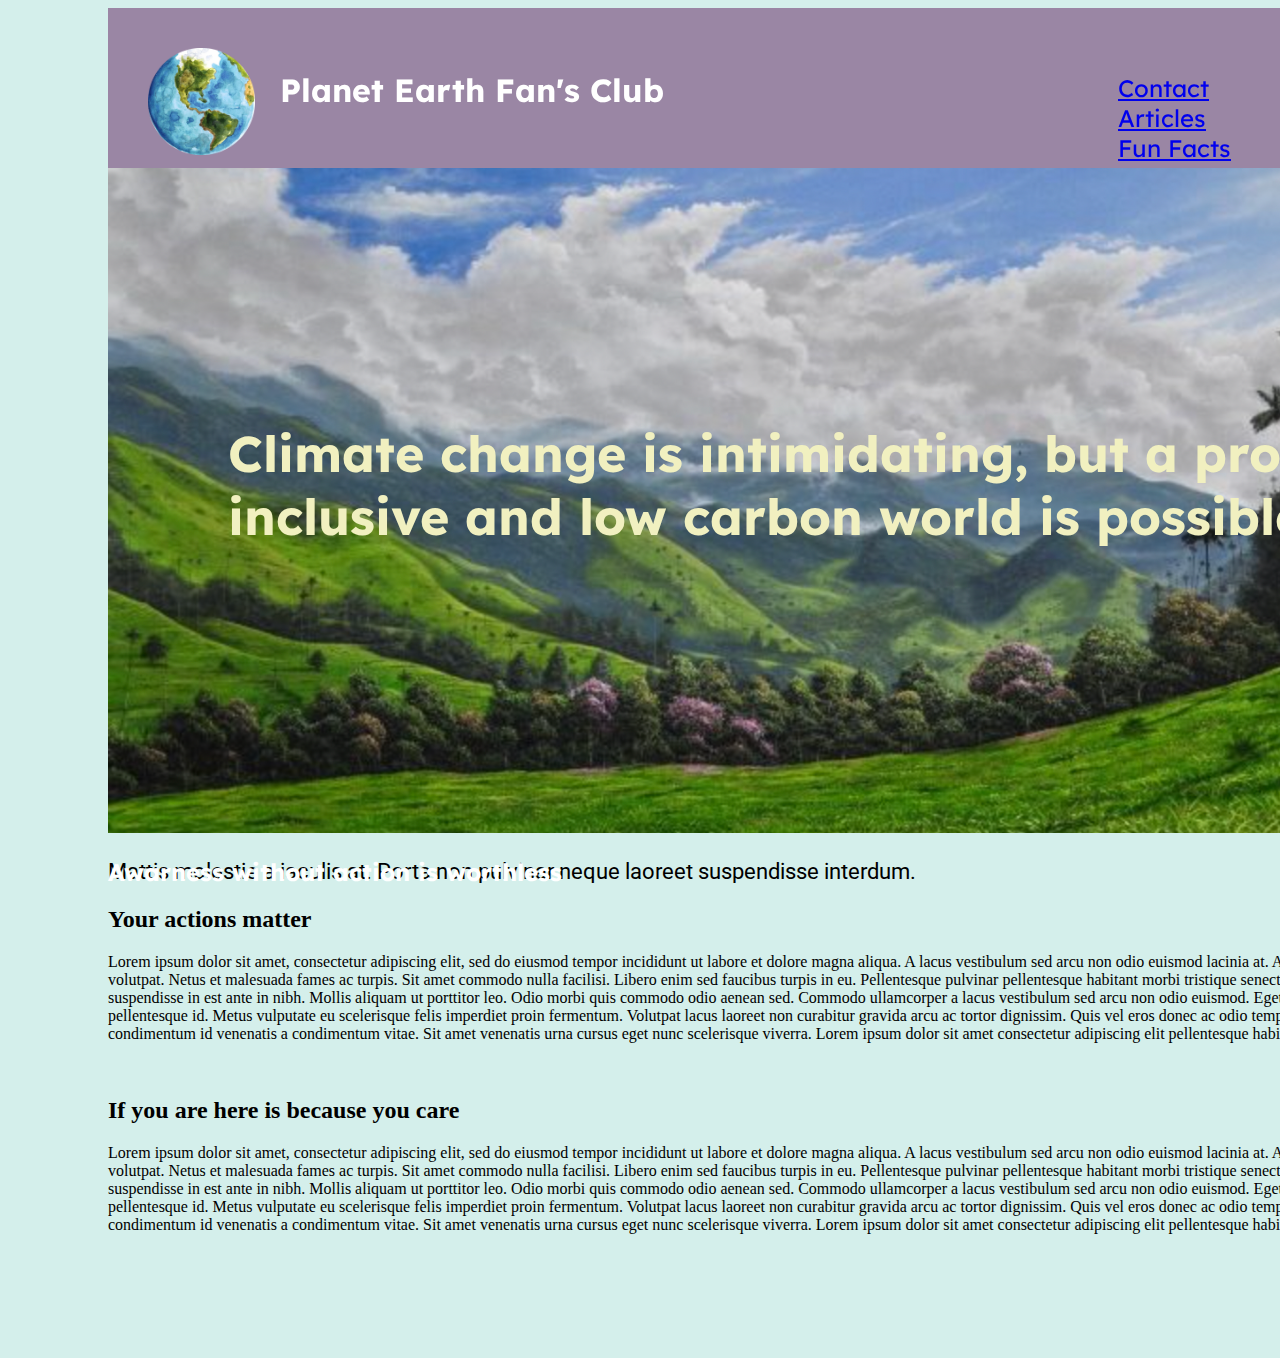
==== index.html @ 74fe75bf "4 paginas con con texto e imagenes. Tambien css pero falta terminar la pag de inicio" ====
<!DOCTYPE html>
<html lang="en">
<head>
    <meta charset="UTF-8">
    <meta http-equiv="X-UA-Compatible" content="IE=edge">
    <meta name="viewport" content="width=device-width, initial-scale=1.0">
    <link rel="stylesheet" href="style.css">
    <link rel="preconnect" href="https://fonts.googleapis.com">
<link rel="preconnect" href="https://fonts.gstatic.com" crossorigin>
<link href="https://fonts.googleapis.com/css2?family=Lexend+Deca:wght@200;400;700&family=Roboto:wght@300&display=swap" rel="stylesheet">

    <title>Take Care of Mother Earth</title>
</head>
<body class="container">
<div class="top-page">
   <a href="index.html"> <img src="planet-icon.png" class="earthicon"></a>
    <h1 class="maintittle">Planet Earth Fan's Club</h1>
    <nav class="navbar">
        <ul>
            <li><a href="form-page.html">Contact</a></li>
            <li><a href="link-page.html">Articles</a></li>
            <li><a href="img-page.html">Fun Facts</a></li>
        </ul>
    </nav>
</div>
<div class="heroImg">
    <img src="vallecocora.png" class="vallecocora">
    <h1>Climate change is intimidating, but a prosperous, inclusive and low carbon world is possible</h1>
    <h2>Awarness without action is worthless</h2>
    <p>Mattis molestie a iaculis at. Porta non pulvinar neque laoreet suspendisse interdum. </p>
</div>
<section>
    <h2>Your actions matter</h2>
    <p>Lorem ipsum dolor sit amet, consectetur adipiscing elit, sed do eiusmod tempor incididunt ut labore et dolore magna aliqua. A lacus vestibulum sed arcu non odio euismod lacinia at. At quis risus sed vulputate odio ut enim blandit volutpat. Netus et malesuada fames ac turpis. Sit amet commodo nulla facilisi. Libero enim sed faucibus turpis in eu. Pellentesque pulvinar pellentesque habitant morbi tristique senectus et netus et. Pretium quam vulputate dignissim suspendisse in est ante in nibh. Mollis aliquam ut porttitor leo. Odio morbi quis commodo odio aenean sed. Commodo ullamcorper a lacus vestibulum sed arcu non odio euismod. Eget duis at tellus at urna condimentum mattis pellentesque id. Metus vulputate eu scelerisque felis imperdiet proin fermentum. Volutpat lacus laoreet non curabitur gravida arcu ac tortor dignissim. Quis vel eros donec ac odio tempor orci dapibus ultrices. Proin nibh nisl condimentum id venenatis a condimentum vitae. Sit amet venenatis urna cursus eget nunc scelerisque viverra. Lorem ipsum dolor sit amet consectetur adipiscing elit pellentesque habitant.</p>
    <br>
    <h2>If you are here is because you care</h2>
    <p>Lorem ipsum dolor sit amet, consectetur adipiscing elit, sed do eiusmod tempor incididunt ut labore et dolore magna aliqua. A lacus vestibulum sed arcu non odio euismod lacinia at. At quis risus sed vulputate odio ut enim blandit volutpat. Netus et malesuada fames ac turpis. Sit amet commodo nulla facilisi. Libero enim sed faucibus turpis in eu. Pellentesque pulvinar pellentesque habitant morbi tristique senectus et netus et. Pretium quam vulputate dignissim suspendisse in est ante in nibh. Mollis aliquam ut porttitor leo. Odio morbi quis commodo odio aenean sed. Commodo ullamcorper a lacus vestibulum sed arcu non odio euismod. Eget duis at tellus at urna condimentum mattis pellentesque id. Metus vulputate eu scelerisque felis imperdiet proin fermentum. Volutpat lacus laoreet non curabitur gravida arcu ac tortor dignissim. Quis vel eros donec ac odio tempor orci dapibus ultrices. Proin nibh nisl condimentum id venenatis a condimentum vitae. Sit amet venenatis urna cursus eget nunc scelerisque viverra. Lorem ipsum dolor sit amet consectetur adipiscing elit pellentesque habitant.</p>
</section>
</body>
</html>
---- style.css ----
.container{
    position: relative;
    background-color: rgba(183, 229, 221, 0.6);
    width: 1512px;
    padding-left: 100px;
    padding-right: 100px;
    padding-bottom: 100px;


}

.earthicon{
    height: 107px;
    width:107px ;
    padding: 40px;
}

.top-page{
   background-color: #9A86A4;
   height: 160px;
   width: 1512px ;
   position:fixed;


}

.vallecocora{
    height:825px ;
    width:1512px ;

}

.maintittle{
    font-family: Lexend Deca;
    font-size: 46;
    font-weight: 700 ;
    color: white;
    position:fixed;
    left: 280px;
    top: 49px;

}

.navbar  {
display: flex;
align-items: flex-end;
position: fixed;
left: 1058px;
top: 49px;
list-style: none;

font-family: 'Lexend Deca';
font-style: normal;
font-weight: 400;
font-size: 24px;
line-height: 30px;
text-decoration: none;


color: #FFFFFF;

}

.navbar * {
    display: inline;
}

.navbar li {
    margin: 20px;
}


.heroImg h1{
    font-family: 'Lexend Deca';
    margin-left: 40px;
    padding: 80px;
    font-size: 50px ;
    font-weight: 700 ;
    position: absolute;
    color: #F1F0C0;
    top: 300px;

}

.heroImg h2{
    font-family: 'Lexend Deca';
    position: absolute;
    color: #FFFFFF;


}

.heroImg p{
    font-size: 22px;
    font-family: Roboto;


}
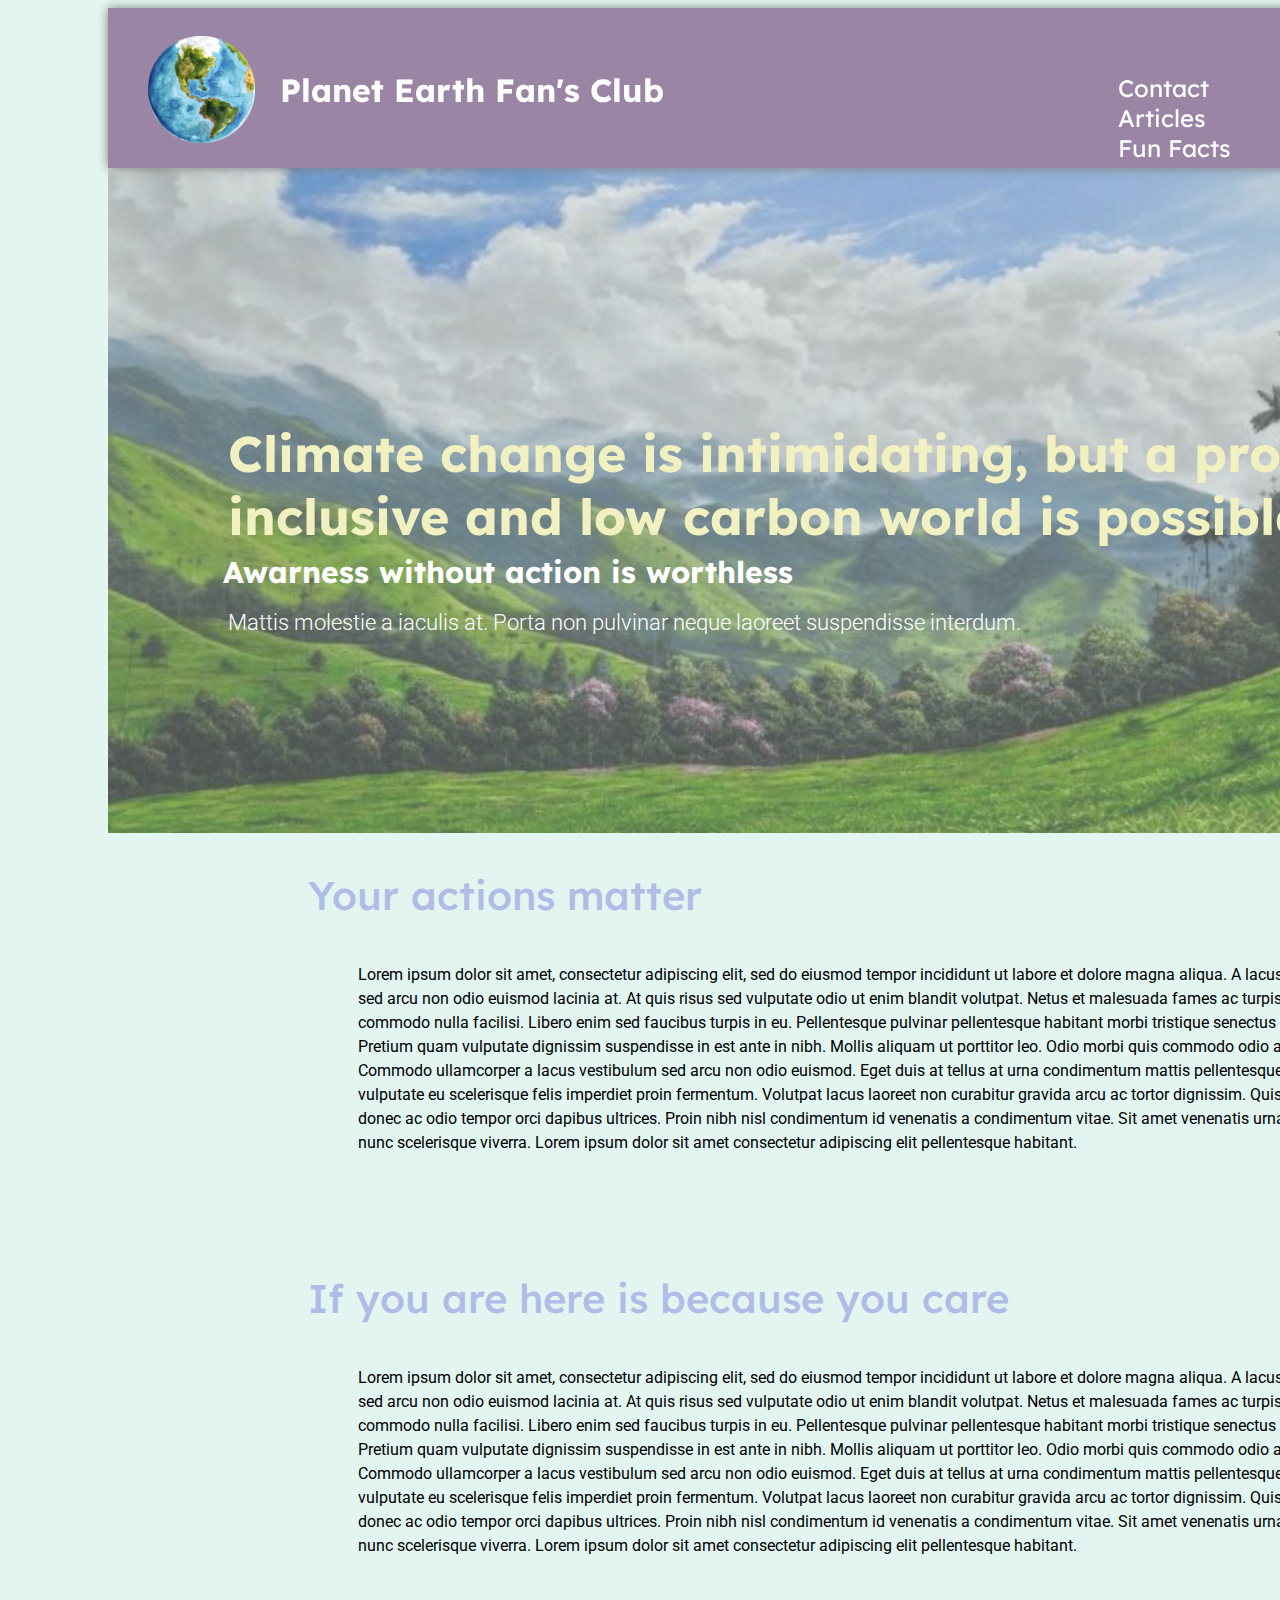
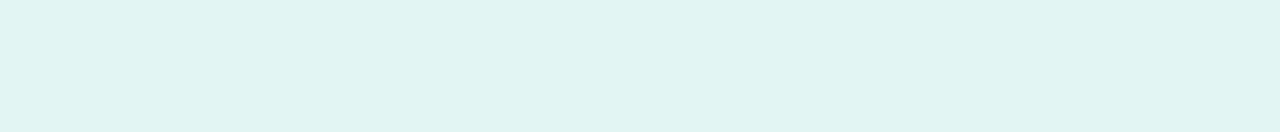
==== commit 46a813bb: "final changes done" ====
--- a/index.html
+++ b/index.html
@@ -14,7 +14,7 @@
 <body class="container">
 <div class="top-page">
    <a href="index.html"> <img src="planet-icon.png" class="earthicon"></a>
-    <h1 class="maintittle">Planet Earth Fan's Club</h1>
+    <a href="index.html"><h1 class="maintittle">Planet Earth Fan's Club</h1></a>
     <nav class="navbar">
         <ul>
             <li><a href="form-page.html">Contact</a></li>
--- a/style.css
+++ b/style.css
@@ -1,7 +1,9 @@
+
+/* main page style and nav bar for rest */
 
 .container{
     position: relative;
-    background-color: rgba(183, 229, 221, 0.6);
+    background-color: rgba(183, 229, 221, 0.4);
     width: 1512px;
     padding-left: 100px;
     padding-right: 100px;
@@ -13,7 +15,9 @@
 .earthicon{
     height: 107px;
     width:107px ;
-    padding: 40px;
+    padding: 28px 40px 40px 40px;
+
+
 }
 
 .top-page{
@@ -21,6 +25,8 @@
    height: 160px;
    width: 1512px ;
    position:fixed;
+   z-index: 2;
+   box-shadow: 0 0 10px 0 grey;
 
 
 }
@@ -28,6 +34,9 @@
 .vallecocora{
     height:825px ;
     width:1512px ;
+    filter: grayscale(70%);
+    filter: opacity(70%);
+    z-index: -1;
 
 }
 
@@ -39,6 +48,7 @@
     position:fixed;
     left: 280px;
     top: 49px;
+    z-index: 2;
 
 }
 
@@ -49,6 +59,7 @@
 left: 1058px;
 top: 49px;
 list-style: none;
+z-index: 2;
 
 font-family: 'Lexend Deca';
 font-style: normal;
@@ -70,30 +81,234 @@
     margin: 20px;
 }
 
+.navbar li a{
+    color:white;
+    text-decoration: none;
+}
+.navbar li a:hover{
+    color: #B7E5DD;
+}
+
+.navbar li a:after{
+    color: #B7E5DD;
+}
 
 .heroImg h1{
     font-family: 'Lexend Deca';
     margin-left: 40px;
     padding: 80px;
-    font-size: 50px ;
-    font-weight: 700 ;
-    position: absolute;
+    font-size: 50px;
+    font-weight: 700;
     color: #F1F0C0;
+    position: absolute;
     top: 300px;
+    z-index: 1;
+
 
 }
 
 .heroImg h2{
     font-family: 'Lexend Deca';
+    margin-left: 85px;
+    padding:30px;
     position: absolute;
     color: #FFFFFF;
+    position: absolute;
+    top: 490px;
+    font-size: 30px;
 
 
 }
 
 .heroImg p{
     font-size: 22px;
+    font-weight: 300;
     font-family: Roboto;
-
-
-}
+    position:absolute;
+    color: #FFFFFF;
+    padding: 30px;
+    margin-left: 90px;
+    top: 550px
+
+
+
+}
+
+section{
+    margin-left: 200px;
+    margin-right: 200px;
+
+    position: relative;
+}
+
+section h2{
+    font-family: Lexend Deca;
+    font-size: 40px;
+    font-weight: 500;
+    color: #B1BCE6;
+
+}
+
+section p{
+    font-family: Roboto;
+    font-size: 22;
+    padding: 50px;
+    padding-top: 10px;
+    line-height: 150%;
+}
+
+
+/* form */
+
+.joinUs{
+    position: absolute;
+    margin: 200px;
+    width: 1000px;
+
+
+
+}
+
+fieldset{
+    border: none;
+}
+
+* .joinUs{
+    box-sizing: border-box;
+    border: none;
+    margin-left: 600px;
+    margin-bottom: 40px;
+}
+
+.usersName legend{
+    display: flex;
+    justify-content: center;
+    margin-left: 100px;
+    text-align: center;
+}
+
+.joinUs legend{
+    font-size: 50px;
+    font-family: Lexend Deca;
+    color: #B1BCE6;
+
+
+}
+
+.joinUs label{
+    font-size: 35;
+    font-family: Lexend Deca;
+    font-weight: 200;
+
+
+}
+
+.joinUs h3{
+    font-size: 35;
+    font-family: Lexend Deca;
+    font-weight: 200;
+}
+
+.checkbox{
+    margin: 20px;
+}
+
+.comments{
+    width: 200px;
+    height: 100px;
+    margin: 20px;
+}
+
+.submit{
+
+    margin-left: 50px;
+    font-family: Lexend Deca;
+    border: none;
+    color:#FFFFFF;
+    font-size: 22px;
+    background-color: #9A86A4;
+    border-radius: 30px;
+    padding: 10px;
+
+}
+
+
+/* pic links style */
+
+
+ .funFacts{
+    margin: 200px;
+    padding-bottom: 100px;
+    position: absolute;
+    display: grid;
+    grid-template-columns: 376px 376px 376px;
+    grid-template-rows: 285px 285px;
+    grid-row-gap: 20px;
+
+}
+
+.imgPage{
+
+    font-size: 45px;
+    font-family: Lexend Deca;
+    color: #B1BCE6;
+    position:relative;
+    padding: 20px;
+    top:200px;
+    text-align: center;
+
+
+}
+figure:hover{
+    filter: grayscale(60%);
+}
+
+figcaption{
+    font-family: Lexend Deca;
+    font-size: 20px;
+    color: #F1F0C0;
+    background-color: #9A86A4;
+    width: 376px;
+    margin-bottom: 10px;
+    text-align: center;
+
+}
+
+
+/* list of websites */
+
+.linksP3{
+    margin: 200px;
+    padding-bottom: 100px;
+    position: absolute;
+}
+
+.linksP3 h1{
+
+    font-size: 45px;
+    font-family: Lexend Deca;
+    color: #B1BCE6;
+    position:relative;
+    padding: 20px;
+    text-align: center;
+}
+
+.linksP3 li{
+    font-size: 38;
+    font-family: Lexend Deca;
+    font-weight: 400;
+    line-height: 2.5;
+    margin-left: 40%;
+
+}
+
+.linksP3 li a{
+    text-decoration: none;
+    color: black ;
+
+}
+
+.linksP3 li a:hover{
+color:#9A86A4;
+text-decoration: underline;
+}
